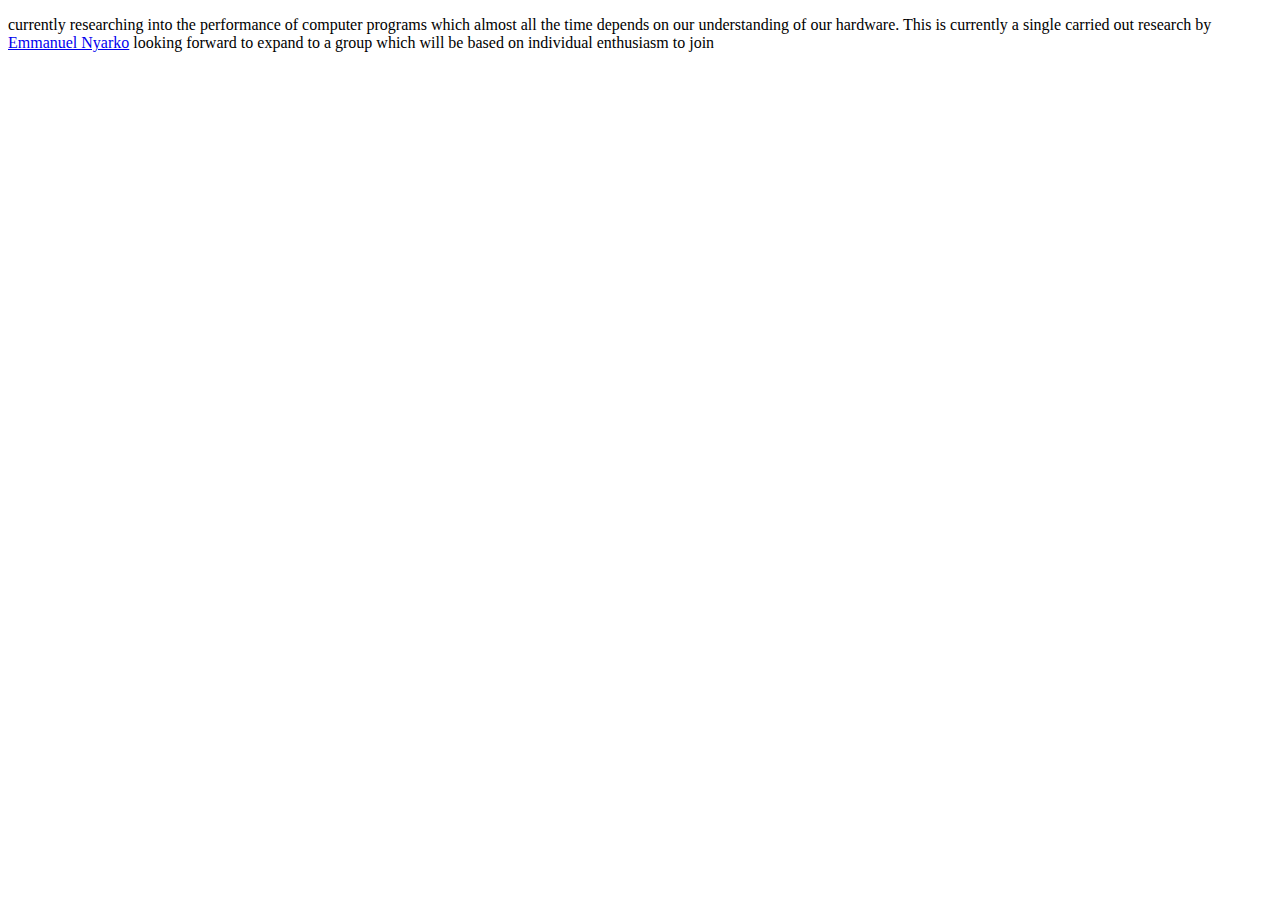
==== index.html @ 0d788217 "begining of a journey" ====
<!DOCTYPE html>
<head>
    <title> E Computer Architecutre and Performance Research</title>
</head>
<body>
    <p> currently researching into the performance of computer programs which almost all the time depends on our understanding of our hardware.
        This is currently a single carried out research by <a href= "./about.html">Emmanuel Nyarko</a>
        looking forward to expand to a group which will be based on individual enthusiasm to join
    </p>
</body>

</html>
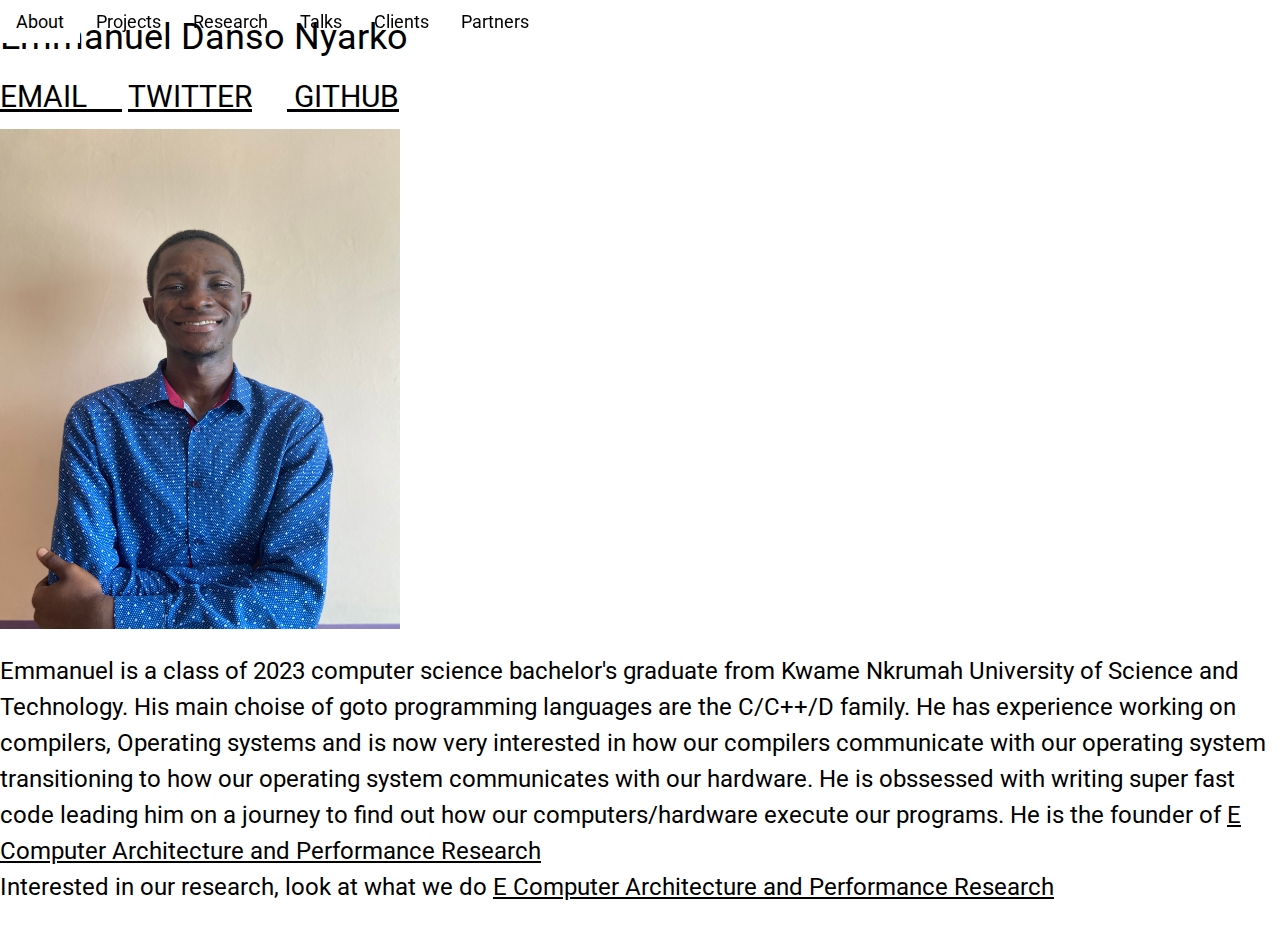
==== commit a2643e02: "use w3 template" ====
--- a/index.html
+++ b/index.html
@@ -1,12 +1,52 @@
 <!DOCTYPE html>
 <head>
-    <title> E Computer Architecutre and Performance Research</title>
+    <link rel="stylesheet" href="styles.css">
+        <title>W3.CSS Template</title>
+        <meta charset="UTF-8">
+        <meta name="viewport" content="width=device-width, initial-scale=1">
+        <link rel="stylesheet" href="https://www.w3schools.com/w3css/4/w3.css">
+        <link rel="stylesheet" href="https://www.w3schools.com/lib/w3-theme-black.css">
+        <link rel="stylesheet" href="https://fonts.googleapis.com/css?family=Roboto">
+        <link rel="stylesheet" href="https://cdnjs.cloudflare.com/ajax/libs/font-awesome/4.7.0/css/font-awesome.min.css">
+        <style>
+        html,body,h1,h2,h3,h4,h5,h6 {font-family: "Roboto", sans-serif;}
+        .w3-sidebar {
+          z-index: 3;
+          width: 250px;
+          top: 43px;
+          bottom: 0;
+          height: inherit;
+        }
+        </style>
 </head>
 <body>
-    <p> currently researching into the performance of computer programs which almost all the time depends on our understanding of our hardware.
-        This is currently a single carried out research by <a href= "./about.html">Emmanuel Nyarko</a>
-        looking forward to expand to a group which will be based on individual enthusiasm to join
+    <!-- Navbar -->
+  <div class="w3-top">
+    <div class="w3-bar w3-theme w3-top w3-left-align w3-large">
+      <a class="w3-bar-item w3-button w3-right w3-hide-large w3-hover-white w3-large w3-theme-l1" href="javascript:void(0)" onclick="w3_open()"><i class="fa fa-bars"></i></a>
+      <a href="#" class="w3-bar-item w3-button w3-hide-small w3-hover-white">About</a>
+      <a href="#" class="w3-bar-item w3-button w3-hide-small w3-hover-white">Projects</a>
+      <a href="#" class="w3-bar-item w3-button w3-hide-small w3-hover-white">Research</a>
+      <a href="#" class="w3-bar-item w3-button w3-hide-small w3-hover-white">Talks</a>
+      <a href="#" class="w3-bar-item w3-button w3-hide-small w3-hide-medium w3-hover-white">Clients</a>
+      <a href="#" class="w3-bar-item w3-button w3-hide-small w3-hide-medium w3-hover-white">Partners</a>
+    </div>
+  </div>
+    <h1> Emmanuel Danso Nyarko</h1>
+    <h2> <a href="mailto:emmankoko519@gmail.com"> EMAIL &nbsp;&nbsp;&nbsp;&nbsp;</a> <a href="https://x.com/nyarrkko"> TWITTER</a>
+        &nbsp;&nbsp;&nbsp;&nbsp;<a href="https://github.com/Emmankoko"> GITHUB </a>
+     </h2>
+    <div class="image-with-text">
+    <img src="./images/IMG-2793.jpg" alt="My image" width="400" height="500" />
+    <p style="font-size: 160%;">
+        Emmanuel is a class of 2023 computer science bachelor's graduate from Kwame Nkrumah University of Science and Technology.
+        His main choise of goto programming languages are the C/C++/D family. He has experience working on compilers,
+        Operating systems and is now very interested in how our compilers communicate with our operating system
+        transitioning to how our operating system communicates with our hardware.
+        He is obssessed with writing super fast code leading him on a journey to find out how our computers/hardware execute our programs.
+        He is the founder of <a href="./research.html" > E Computer Architecture and Performance Research </a><br>
+        Interested in our research, look at what we do <a href="./research.html" > E Computer Architecture and Performance Research </a>
     </p>
+    </div>
 </body>
-
 </html>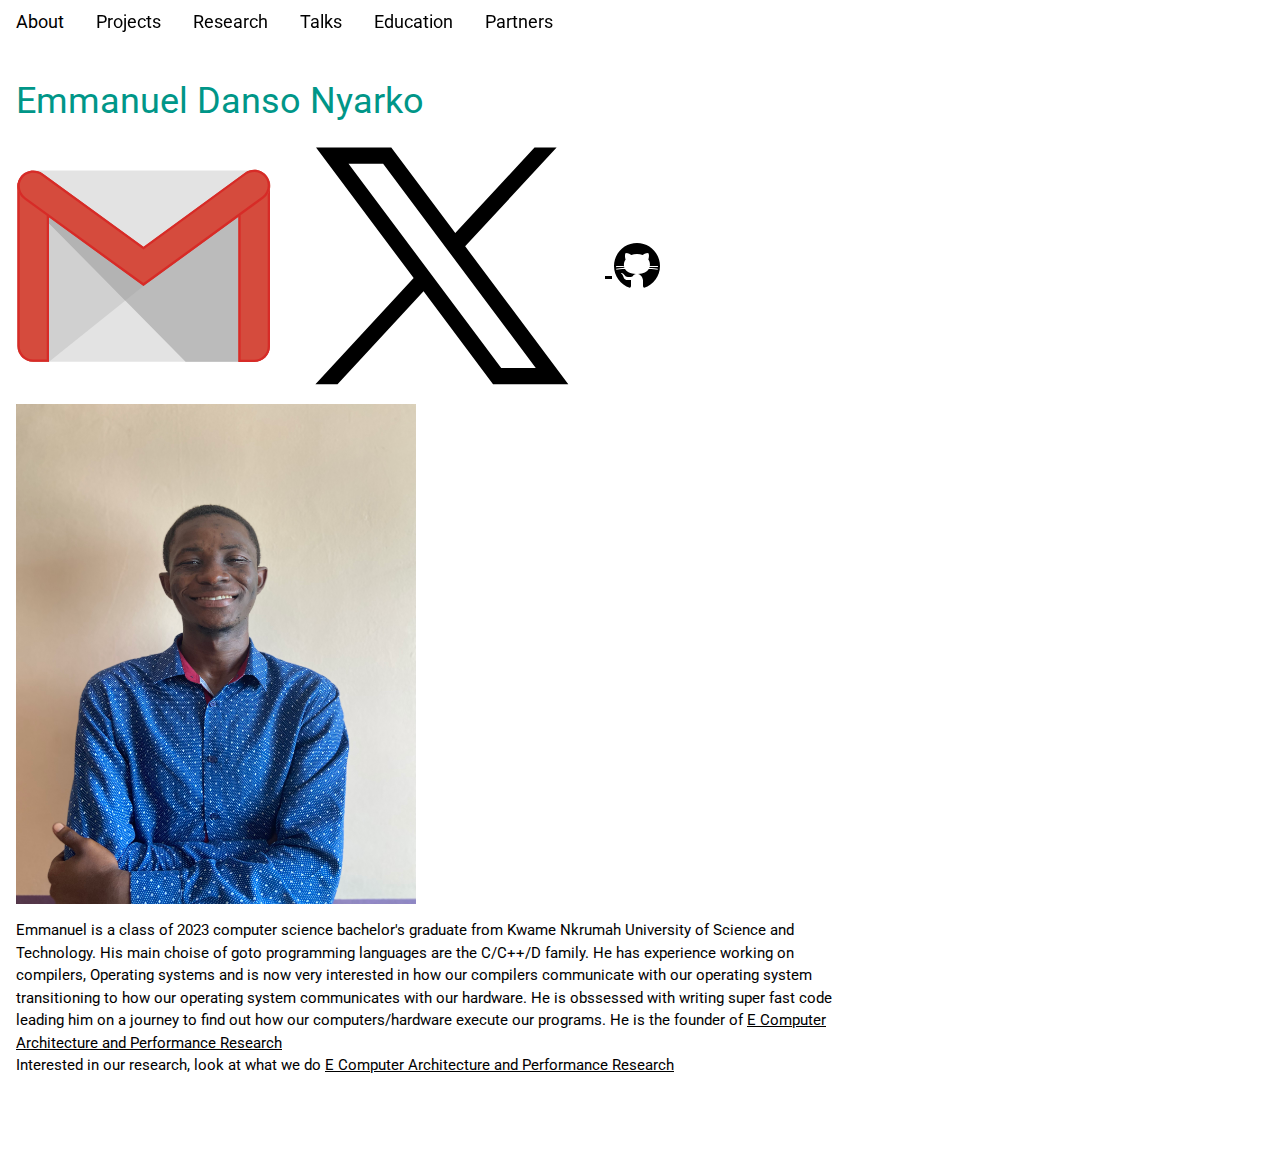
==== commit a9a39fcb: "add svg" ====
--- a/index.html
+++ b/index.html
@@ -24,29 +24,36 @@
   <div class="w3-top">
     <div class="w3-bar w3-theme w3-top w3-left-align w3-large">
       <a class="w3-bar-item w3-button w3-right w3-hide-large w3-hover-white w3-large w3-theme-l1" href="javascript:void(0)" onclick="w3_open()"><i class="fa fa-bars"></i></a>
-      <a href="#" class="w3-bar-item w3-button w3-hide-small w3-hover-white">About</a>
-      <a href="#" class="w3-bar-item w3-button w3-hide-small w3-hover-white">Projects</a>
-      <a href="#" class="w3-bar-item w3-button w3-hide-small w3-hover-white">Research</a>
-      <a href="#" class="w3-bar-item w3-button w3-hide-small w3-hover-white">Talks</a>
-      <a href="#" class="w3-bar-item w3-button w3-hide-small w3-hide-medium w3-hover-white">Clients</a>
+      <a href="./index.html" class="w3-bar-item w3-button w3-hide-small w3-hover-white">About</a>
+      <a href="./projects.html" class="w3-bar-item w3-button w3-hide-small w3-hover-white">Projects</a>
+      <a href="./research.html" class="w3-bar-item w3-button w3-hide-small w3-hover-white">Research</a>
+      <a href="./talks.html" class="w3-bar-item w3-button w3-hide-small w3-hover-white">Talks</a>
+      <a href="#" class="w3-bar-item w3-button w3-hide-small w3-hide-medium w3-hover-white">Education</a>
       <a href="#" class="w3-bar-item w3-button w3-hide-small w3-hide-medium w3-hover-white">Partners</a>
     </div>
   </div>
-    <h1> Emmanuel Danso Nyarko</h1>
-    <h2> <a href="mailto:emmankoko519@gmail.com"> EMAIL &nbsp;&nbsp;&nbsp;&nbsp;</a> <a href="https://x.com/nyarrkko"> TWITTER</a>
-        &nbsp;&nbsp;&nbsp;&nbsp;<a href="https://github.com/Emmankoko"> GITHUB </a>
-     </h2>
-    <div class="image-with-text">
-    <img src="./images/IMG-2793.jpg" alt="My image" width="400" height="500" />
-    <p style="font-size: 160%;">
-        Emmanuel is a class of 2023 computer science bachelor's graduate from Kwame Nkrumah University of Science and Technology.
-        His main choise of goto programming languages are the C/C++/D family. He has experience working on compilers,
-        Operating systems and is now very interested in how our compilers communicate with our operating system
-        transitioning to how our operating system communicates with our hardware.
-        He is obssessed with writing super fast code leading him on a journey to find out how our computers/hardware execute our programs.
-        He is the founder of <a href="./research.html" > E Computer Architecture and Performance Research </a><br>
-        Interested in our research, look at what we do <a href="./research.html" > E Computer Architecture and Performance Research </a>
-    </p>
+
+    <div class="w3-row w3-padding-64">
+        <div class="w3-twothird w3-container">
+          <h1 class="w3-text-teal">Emmanuel Danso Nyarko</h1>
+          <h2> <a href="mailto:emmankoko519@gmail.com"> <img src="images/gmail-logo-2561.svg" alt="" /></a> &nbsp;&nbsp;&nbsp;&nbsp;</a> <a href="https://x.com/nyarrkko"> <img src="./images/twitter-logo-black-outline-20846.svg" /></a>
+            &nbsp;&nbsp;&nbsp;&nbsp;<a href="https://github.com/Emmankoko"> <img src="./images/icons8-github.svg" /> </a>
+         </h2>
+
+          <div class="image-with-text">
+            <img src="./images/IMG-2793.jpg" alt="My image" width="400" height="500" />
+            <p >
+                Emmanuel is a class of 2023 computer science bachelor's graduate from Kwame Nkrumah University of Science and Technology.
+                His main choise of goto programming languages are the C/C++/D family. He has experience working on compilers,
+                Operating systems and is now very interested in how our compilers communicate with our operating system
+                transitioning to how our operating system communicates with our hardware.
+                He is obssessed with writing super fast code leading him on a journey to find out how our computers/hardware execute our programs.
+                He is the founder of <a href="./research.html" > E Computer Architecture and Performance Research </a><br>
+                Interested in our research, look at what we do <a href="./research.html" > E Computer Architecture and Performance Research </a>
+            </p>
+          </div>
+        </div>
+
     </div>
 </body>
 </html>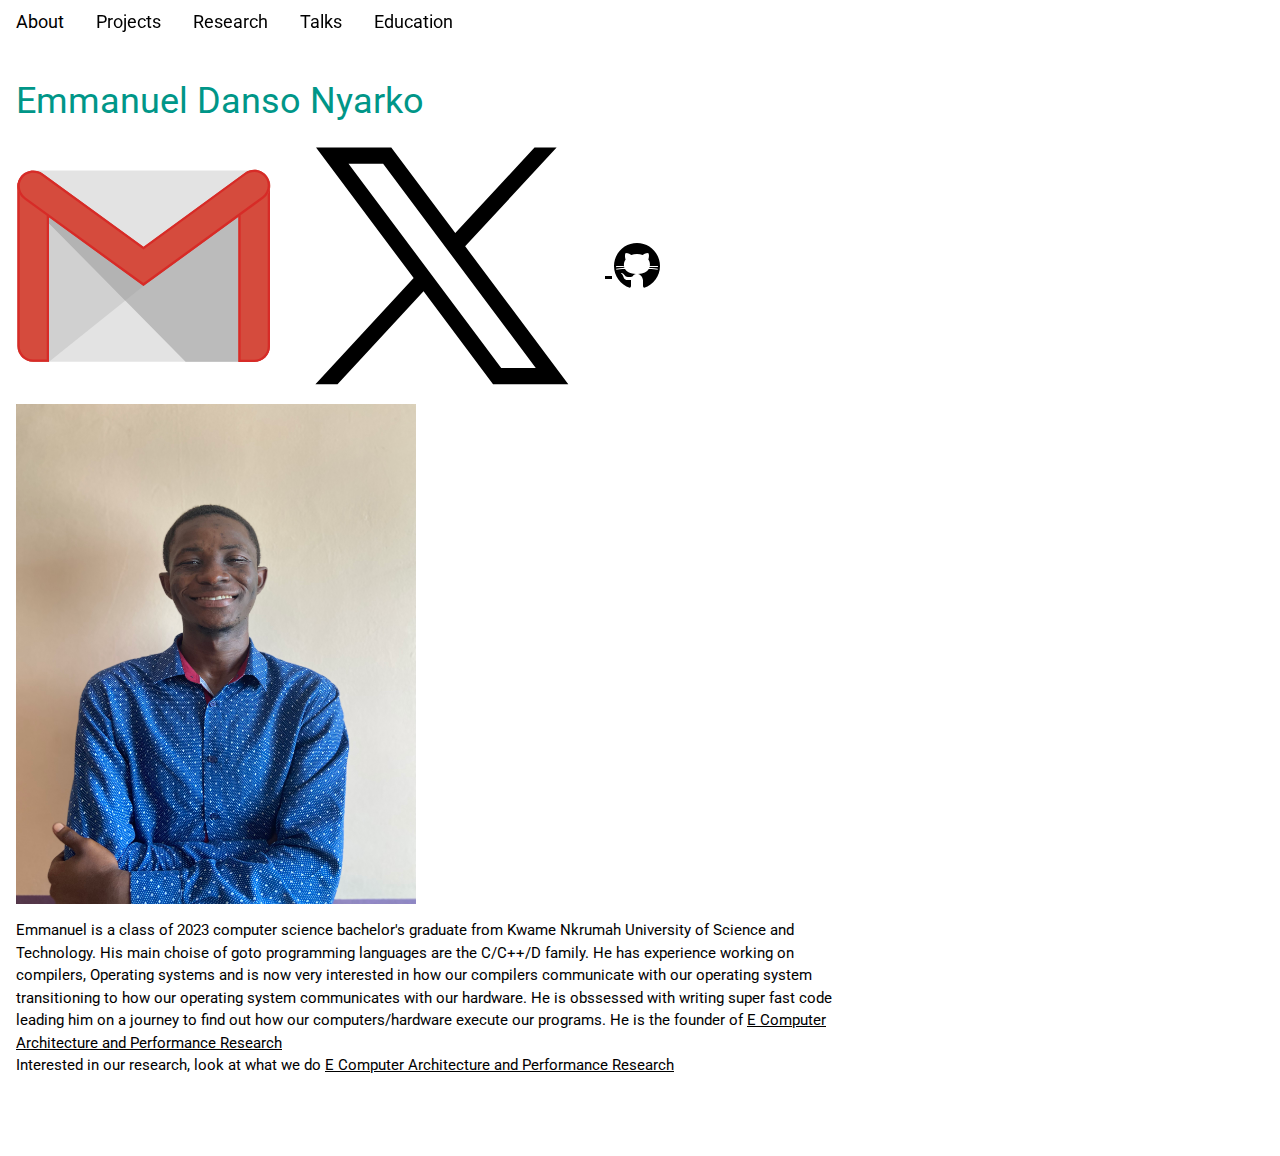
==== commit d816ccb0: "uodate proj and research" ====
--- a/index.html
+++ b/index.html
@@ -29,16 +29,17 @@
       <a href="./research.html" class="w3-bar-item w3-button w3-hide-small w3-hover-white">Research</a>
       <a href="./talks.html" class="w3-bar-item w3-button w3-hide-small w3-hover-white">Talks</a>
       <a href="#" class="w3-bar-item w3-button w3-hide-small w3-hide-medium w3-hover-white">Education</a>
-      <a href="#" class="w3-bar-item w3-button w3-hide-small w3-hide-medium w3-hover-white">Partners</a>
     </div>
   </div>
 
     <div class="w3-row w3-padding-64">
         <div class="w3-twothird w3-container">
           <h1 class="w3-text-teal">Emmanuel Danso Nyarko</h1>
-          <h2> <a href="mailto:emmankoko519@gmail.com"> <img src="images/gmail-logo-2561.svg" alt="" /></a> &nbsp;&nbsp;&nbsp;&nbsp;</a> <a href="https://x.com/nyarrkko"> <img src="./images/twitter-logo-black-outline-20846.svg" /></a>
-            &nbsp;&nbsp;&nbsp;&nbsp;<a href="https://github.com/Emmankoko"> <img src="./images/icons8-github.svg" /> </a>
+          <div class="social">
+          <h2> <a href="mailto:emmankoko519@gmail.com"> <img class="svg" src="images/gmail-logo-2561.svg" alt="" /></a> &nbsp;&nbsp;&nbsp;&nbsp;</a> <a href="https://x.com/nyarrkko"> <img class="svg" src="./images/twitter-logo-black-outline-20846.svg" /></a>
+            &nbsp;&nbsp;&nbsp;&nbsp;<a href="https://github.com/Emmankoko"> <img class="svg" src="./images/icons8-github.svg" /> </a>
          </h2>
+          </div>
 
           <div class="image-with-text">
             <img src="./images/IMG-2793.jpg" alt="My image" width="400" height="500" />
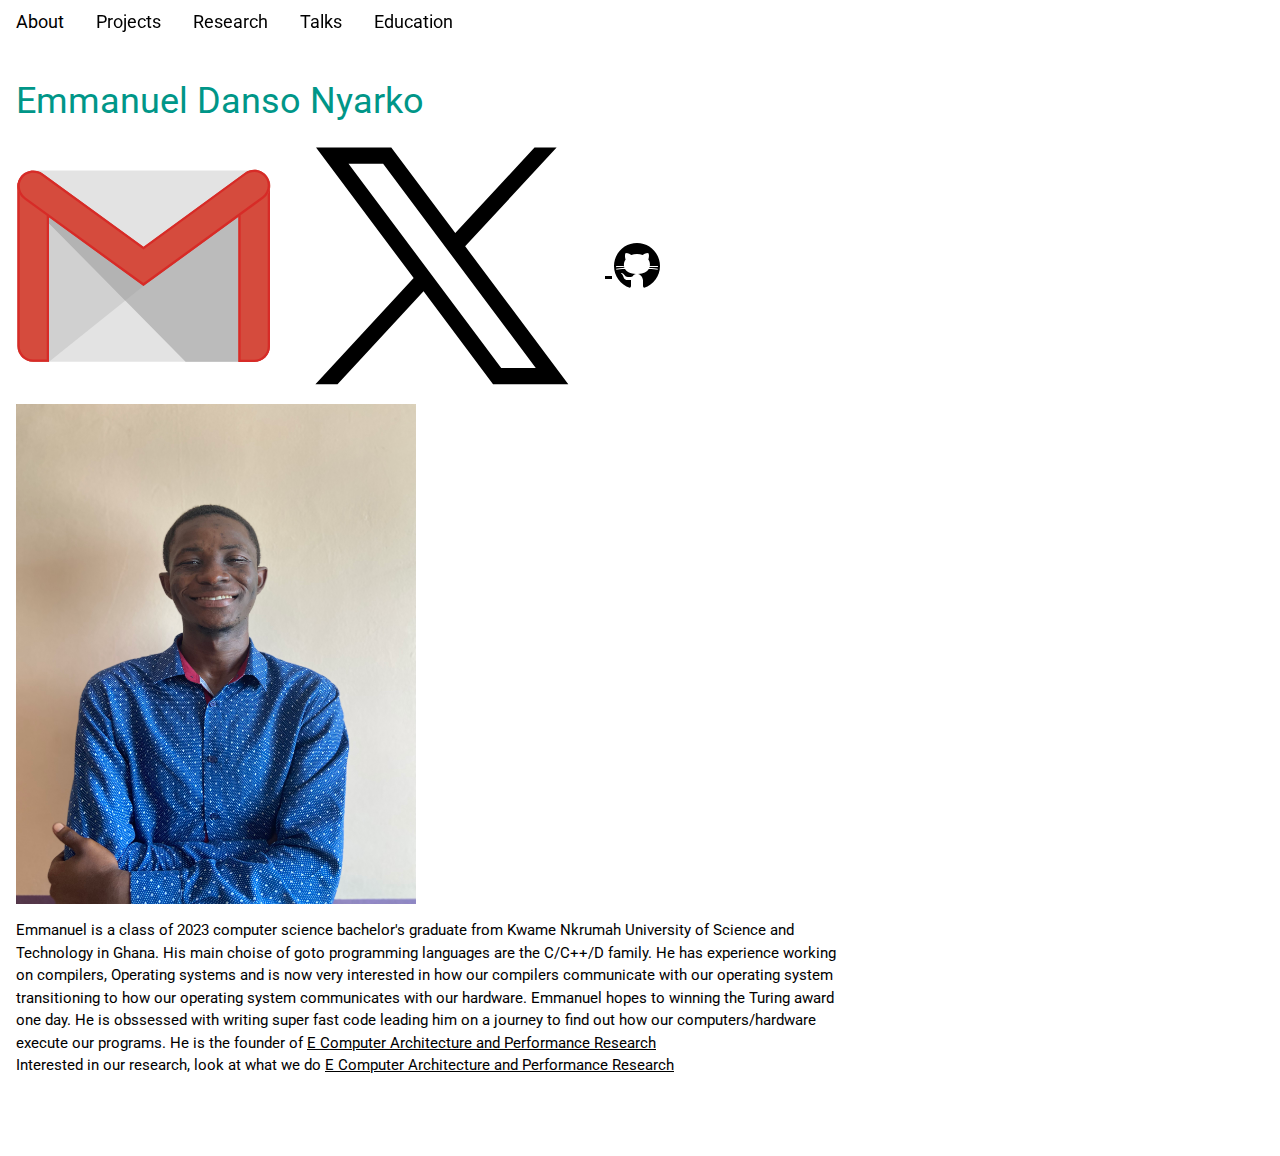
==== commit 0016e3d8: "improv" ====
--- a/index.html
+++ b/index.html
@@ -26,7 +26,7 @@
       <a class="w3-bar-item w3-button w3-right w3-hide-large w3-hover-white w3-large w3-theme-l1" href="javascript:void(0)" onclick="w3_open()"><i class="fa fa-bars"></i></a>
       <a href="./index.html" class="w3-bar-item w3-button w3-hide-small w3-hover-white">About</a>
       <a href="./projects.html" class="w3-bar-item w3-button w3-hide-small w3-hover-white">Projects</a>
-      <a href="./research.html" class="w3-bar-item w3-button w3-hide-small w3-hover-white">Research</a>
+      <a href="./Research/research.html" class="w3-bar-item w3-button w3-hide-small w3-hover-white">Research</a>
       <a href="./talks.html" class="w3-bar-item w3-button w3-hide-small w3-hover-white">Talks</a>
       <a href="#" class="w3-bar-item w3-button w3-hide-small w3-hide-medium w3-hover-white">Education</a>
     </div>
@@ -44,13 +44,13 @@
           <div class="image-with-text">
             <img src="./images/IMG-2793.jpg" alt="My image" width="400" height="500" />
             <p >
-                Emmanuel is a class of 2023 computer science bachelor's graduate from Kwame Nkrumah University of Science and Technology.
+                Emmanuel is a class of 2023 computer science bachelor's graduate from Kwame Nkrumah University of Science and Technology in Ghana.
                 His main choise of goto programming languages are the C/C++/D family. He has experience working on compilers,
                 Operating systems and is now very interested in how our compilers communicate with our operating system
-                transitioning to how our operating system communicates with our hardware.
+                transitioning to how our operating system communicates with our hardware. Emmanuel hopes to winning the Turing award one day.
                 He is obssessed with writing super fast code leading him on a journey to find out how our computers/hardware execute our programs.
-                He is the founder of <a href="./research.html" > E Computer Architecture and Performance Research </a><br>
-                Interested in our research, look at what we do <a href="./research.html" > E Computer Architecture and Performance Research </a>
+                He is the founder of <a href="./Research/research.html" > E Computer Architecture and Performance Research </a><br>
+                Interested in our research, look at what we do <a href="./Research/research.html" > E Computer Architecture and Performance Research </a>
             </p>
           </div>
         </div>
